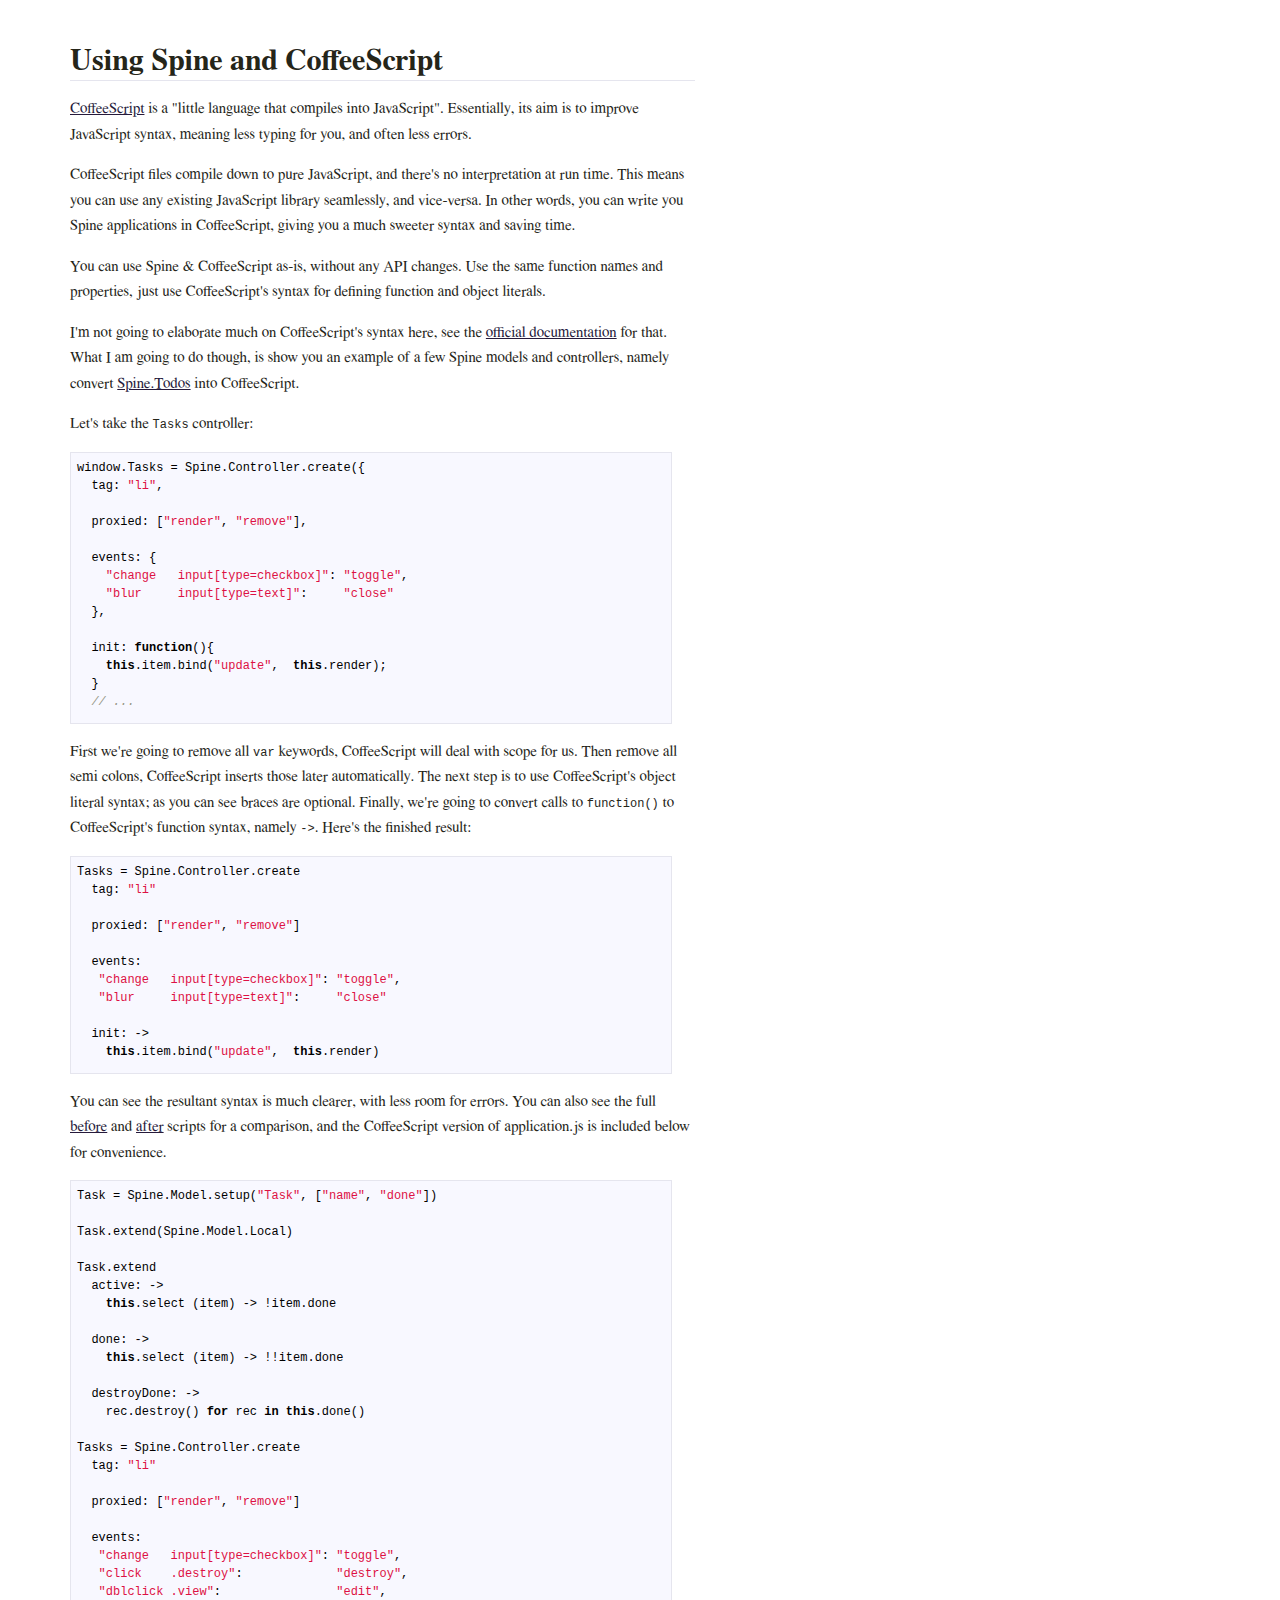
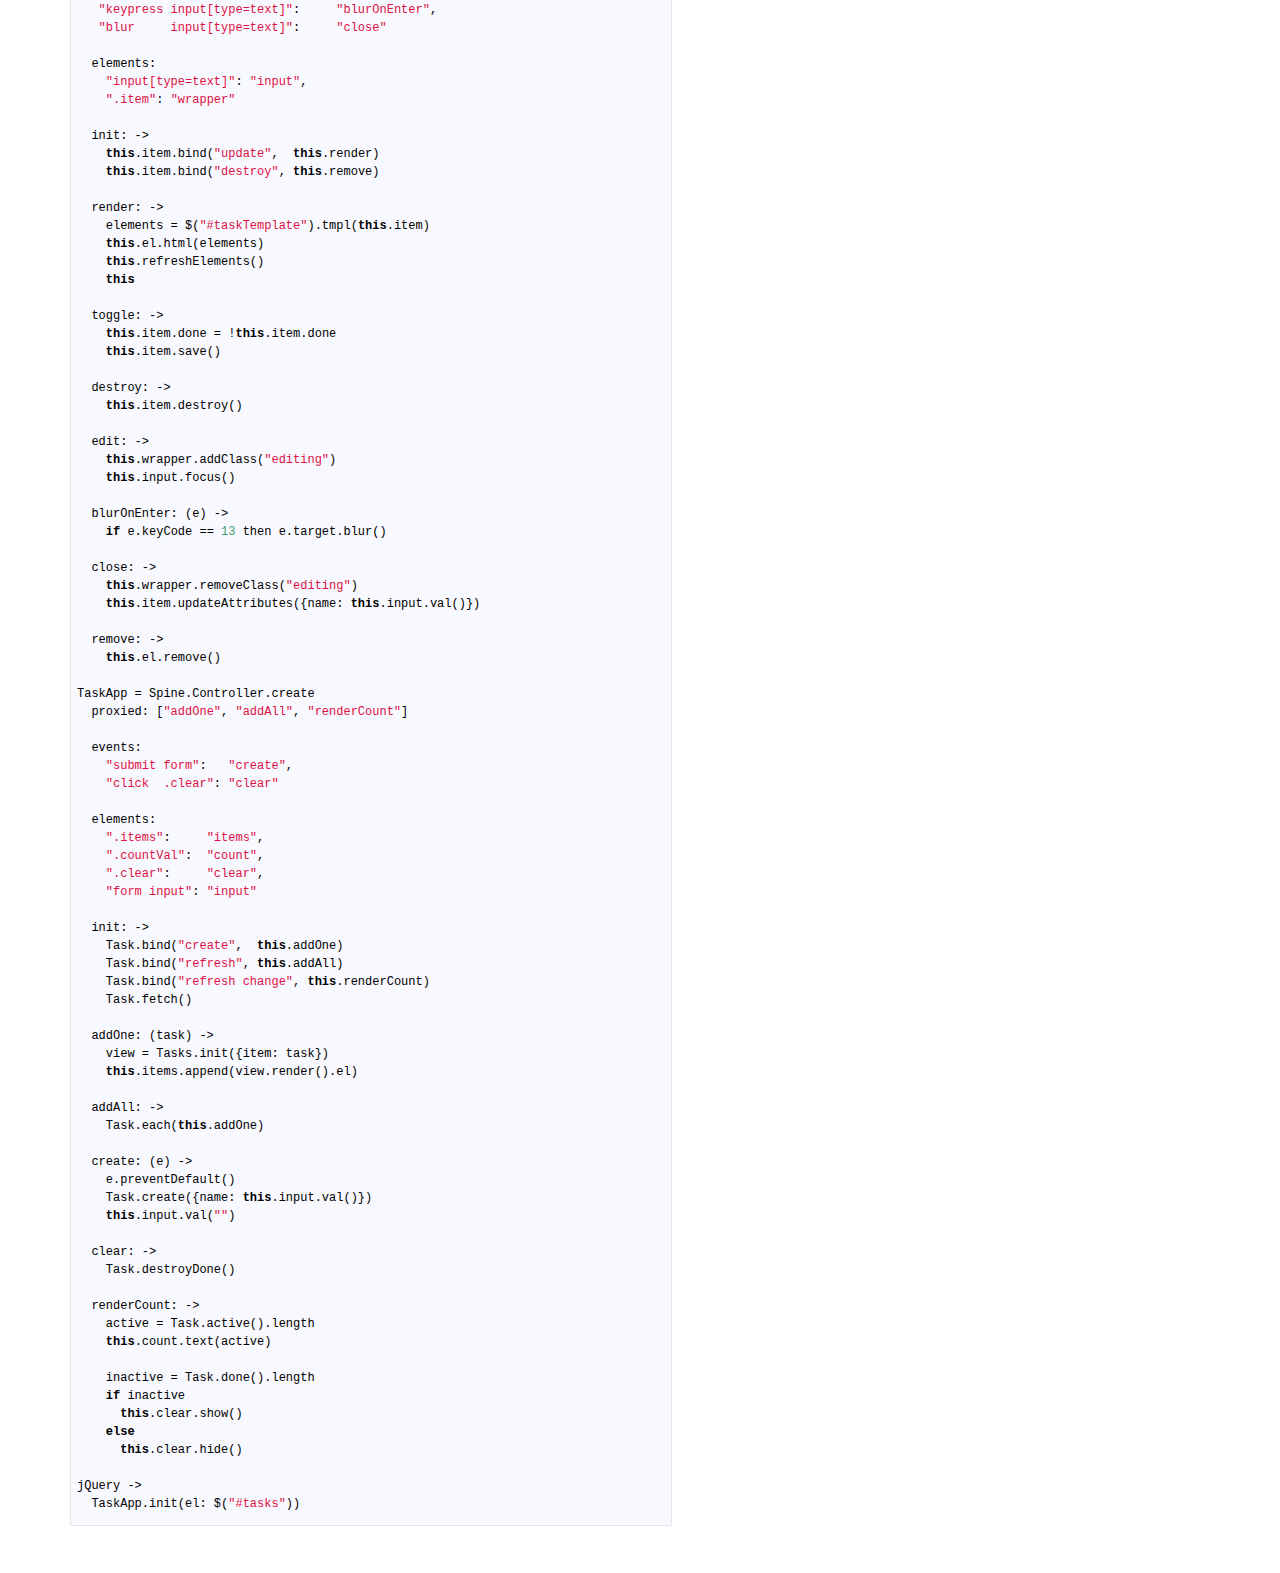
==== coffee.html @ 80f64cfd "add CoffeScript tutorial" ====
<!DOCTYPE html>
<html>
<head>
<meta charset=utf-8>
<title>Spine Tutorials</title>
<link rel="stylesheet" href="site/site.css" type="text/css" charset="utf-8">
<link rel="stylesheet" href="site/highlight.css" type="text/css" charset="utf-8">
<script src="site/jquery.js" type="text/javascript" charset="utf-8"></script>      
<script src="site/highlight.js" type="text/javascript" charset="utf-8"></script>
<script type="text/javascript" charset="utf-8">
  hljs.initHighlightingOnLoad();
</script>
</head>
<body>
<div id="container"><h1>Using Spine and CoffeeScript</h1>

<p><a href="http://jashkenas.github.com/coffee-script">CoffeeScript</a> is a "little language that compiles into JavaScript". Essentially, its aim is to improve JavaScript syntax, meaning less typing for you, and often less errors.</p>

<p>CoffeeScript files compile down to pure JavaScript, and there's no interpretation at run time. This means you can use any existing JavaScript library seamlessly, and vice-versa. In other words, you can write you Spine applications in CoffeeScript, giving you a much sweeter syntax and saving time.</p>

<p>You can use Spine &amp; CoffeeScript as-is, without any API changes. Use the same function names and properties, just use CoffeeScript's syntax for defining function and object literals.</p>

<p>I'm not going to elaborate much on CoffeeScript's syntax here, see the <a href="http://jashkenas.github.com/coffee-script">official documentation</a> for that. What I am going to do though, is show you an example of a few Spine models and controllers, namely convert <a href="http://github.com/maccman/spine.todos">Spine.Todos</a> into CoffeeScript.</p>

<p>Let's take the <code>Tasks</code> controller:</p>

<pre><code>window.Tasks = Spine.Controller.create({
  tag: "li",

  proxied: ["render", "remove"],

  events: {
    "change   input[type=checkbox]": "toggle",
    "blur     input[type=text]":     "close"
  },

  init: function(){
    this.item.bind("update",  this.render);
  }
  // ...
</code></pre>

<p>First we're going to remove all <code>var</code> keywords, CoffeeScript will deal with scope for us. Then remove all semi colons, CoffeeScript inserts those later automatically. The next step is to use CoffeeScript's object literal syntax; as you can see braces are optional. Finally, we're going to convert calls to <code>function()</code> to CoffeeScript's function syntax, namely <code>-&gt;</code>. Here's the finished result:</p>

<pre><code>Tasks = Spine.Controller.create
  tag: "li"

  proxied: ["render", "remove"]

  events:
   "change   input[type=checkbox]": "toggle",
   "blur     input[type=text]":     "close"

  init: -&gt;
    this.item.bind("update",  this.render)
</code></pre>

<p>You can see the resultant syntax is much clearer, with less room for errors. You can also see the full <a href="https://github.com/maccman/spine.todos/blob/master/app/application.js">before</a> and <a href="https://github.com/maccman/spine.todos/blob/coffee/app/application.coffee">after</a> scripts for a comparison, and the CoffeeScript version of application.js is included below for convenience.</p>

<pre><code>Task = Spine.Model.setup("Task", ["name", "done"])

Task.extend(Spine.Model.Local)

Task.extend
  active: -&gt;
    this.select (item) -&gt; !item.done

  done: -&gt;
    this.select (item) -&gt; !!item.done

  destroyDone: -&gt;
    rec.destroy() for rec in this.done()

Tasks = Spine.Controller.create
  tag: "li"

  proxied: ["render", "remove"]

  events:
   "change   input[type=checkbox]": "toggle",
   "click    .destroy":             "destroy",
   "dblclick .view":                "edit",
   "keypress input[type=text]":     "blurOnEnter",
   "blur     input[type=text]":     "close"

  elements:
    "input[type=text]": "input",
    ".item": "wrapper"

  init: -&gt;
    this.item.bind("update",  this.render)
    this.item.bind("destroy", this.remove)

  render: -&gt;
    elements = $("#taskTemplate").tmpl(this.item)
    this.el.html(elements)
    this.refreshElements()
    this

  toggle: -&gt;
    this.item.done = !this.item.done
    this.item.save()

  destroy: -&gt;
    this.item.destroy()

  edit: -&gt;
    this.wrapper.addClass("editing")
    this.input.focus()

  blurOnEnter: (e) -&gt;
    if e.keyCode == 13 then e.target.blur()

  close: -&gt;
    this.wrapper.removeClass("editing")
    this.item.updateAttributes({name: this.input.val()})

  remove: -&gt;
    this.el.remove()

TaskApp = Spine.Controller.create    
  proxied: ["addOne", "addAll", "renderCount"]

  events:
    "submit form":   "create",
    "click  .clear": "clear"

  elements:
    ".items":     "items",
    ".countVal":  "count",
    ".clear":     "clear",
    "form input": "input"

  init: -&gt;
    Task.bind("create",  this.addOne)
    Task.bind("refresh", this.addAll)
    Task.bind("refresh change", this.renderCount)
    Task.fetch()

  addOne: (task) -&gt;
    view = Tasks.init({item: task})
    this.items.append(view.render().el)

  addAll: -&gt;
    Task.each(this.addOne)

  create: (e) -&gt;
    e.preventDefault()
    Task.create({name: this.input.val()})
    this.input.val("")

  clear: -&gt;
    Task.destroyDone()

  renderCount: -&gt;
    active = Task.active().length
    this.count.text(active)

    inactive = Task.done().length
    if inactive 
      this.clear.show()
    else
      this.clear.hide()

jQuery -&gt;
  TaskApp.init(el: $("#tasks"))
</code></pre>
</div>
</body>
</html>
---- site/site.css ----
body {
  font-family: 'Palatino Linotype', 'Book Antiqua', Palatino, FreeSerif, serif;
  font-size: 15px;
  line-height: 22px;
  color: #252519;
  margin: 0 30px; padding: 0;
}

a {
  color: #261a3b;
}

a:visited {
  color: #261a3b;
}

img {
  margin-bottom: 30px;
}

p {
  margin: 0 0 15px 0;
  line-height: 1.7em;
}

h1, h2, h3, h4, h5, h6 {
  margin: 15px 0 15px 0;
}

h2 {
  padding-top: 10px;
  margin-top: 20px;
  font-size: 1.2em;
}

h1 {
  padding: 10px 0 8px 0;
  margin-top: 30px;
  border-bottom: 1px solid #e5e5ee;
}

pre, code {
  font-size: 12px; line-height: 18px;
  font-family: Monaco, Consolas, "Lucida Console", monospace;
  margin: 0; padding: 0;
}

pre {
  margin: 0 0 15px 0;
  width: 600px;
  border: 1px solid #e5e5ee;  
  background: ghostWhite;
  overflow: auto;
}

ul {
  padding: 0;
  margin: 10px 0;
  list-style-position: inside;
}

#container {
  width: 625px;
  margin: 40px 0 50px 40px;
}

.back {
  float: right;
  margin: 10px 5px 0 0;
}
---- site/highlight.css ----
/*

github.com style (c) Vasily Polovnyov <vast@whiteants.net>

*/

pre code {
  display: inline-block; 
  padding: 0.5em;
  color: #000;
  background: #f8f8ff;
  overflow: auto;
}

pre .comment,
pre .template_comment,
pre .diff .header,
pre .javadoc {
  color: #998;
  font-style: italic
}

pre .keyword,
pre .css .rule .keyword,
pre .winutils,
pre .javascript .title,
pre .lisp .title,
pre .subst {
  color: #000;
  font-weight: bold
}

pre .number,
pre .hexcolor {
  color: #40a070
}

pre .string,
pre .tag .value,
pre .phpdoc,
pre .tex .formula {
  color: #d14
}

pre .title,
pre .id {
  color: #900;
  font-weight: bold
}

pre .javascript .title,
pre .lisp .title,
pre .subst {
  font-weight: normal
}

pre .class .title,
pre .tex .command {
  color: #458;
  font-weight: bold
}

pre .tag,
pre .css .keyword,
pre .html .keyword,
pre .tag .title,
pre .django .tag .keyword {
  color: #000080;
  font-weight: normal
}

pre .attribute,
pre .variable,
pre .instancevar,
pre .lisp .body {
  color: #008080
}

pre .regexp {
  color: #009926
}

pre .class {
  color: #458;
  font-weight: bold
}

pre .symbol,
pre .ruby .symbol .string,
pre .ruby .symbol .keyword,
pre .ruby .symbol .keymethods,
pre .lisp .keyword,
pre .tex .special {
  color: #990073
}

pre .builtin,
pre .built_in,
pre .lisp .title {
  color: #0086b3
}

pre .preprocessor,
pre .pi,
pre .doctype,
pre .shebang,
pre .cdata {
  color: #999;
  font-weight: bold
}

pre .deletion {
  background: #fdd
}

pre .addition {
  background: #dfd
}

pre .diff .change {
  background: #0086b3
}

pre .chunk {
  color: #aaa
}

pre .tex .formula {
  opacity: 0.5;
}
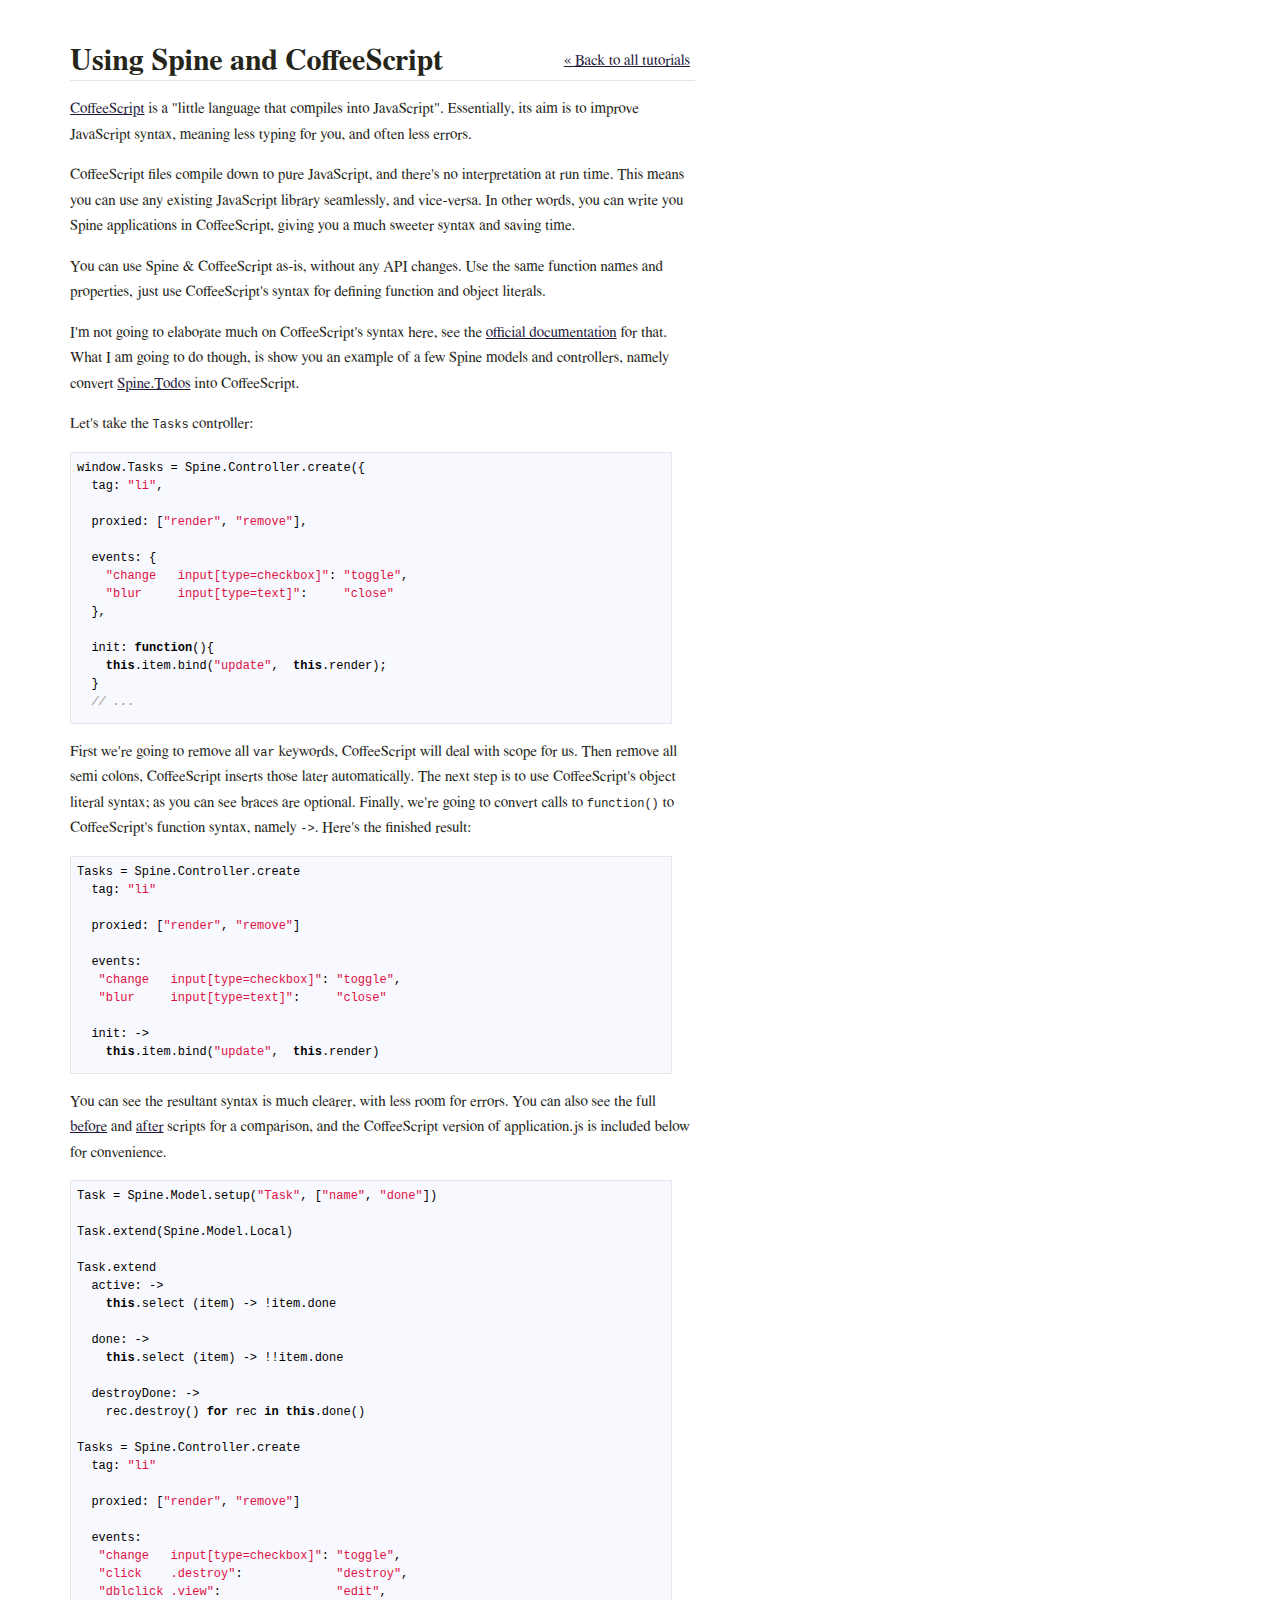
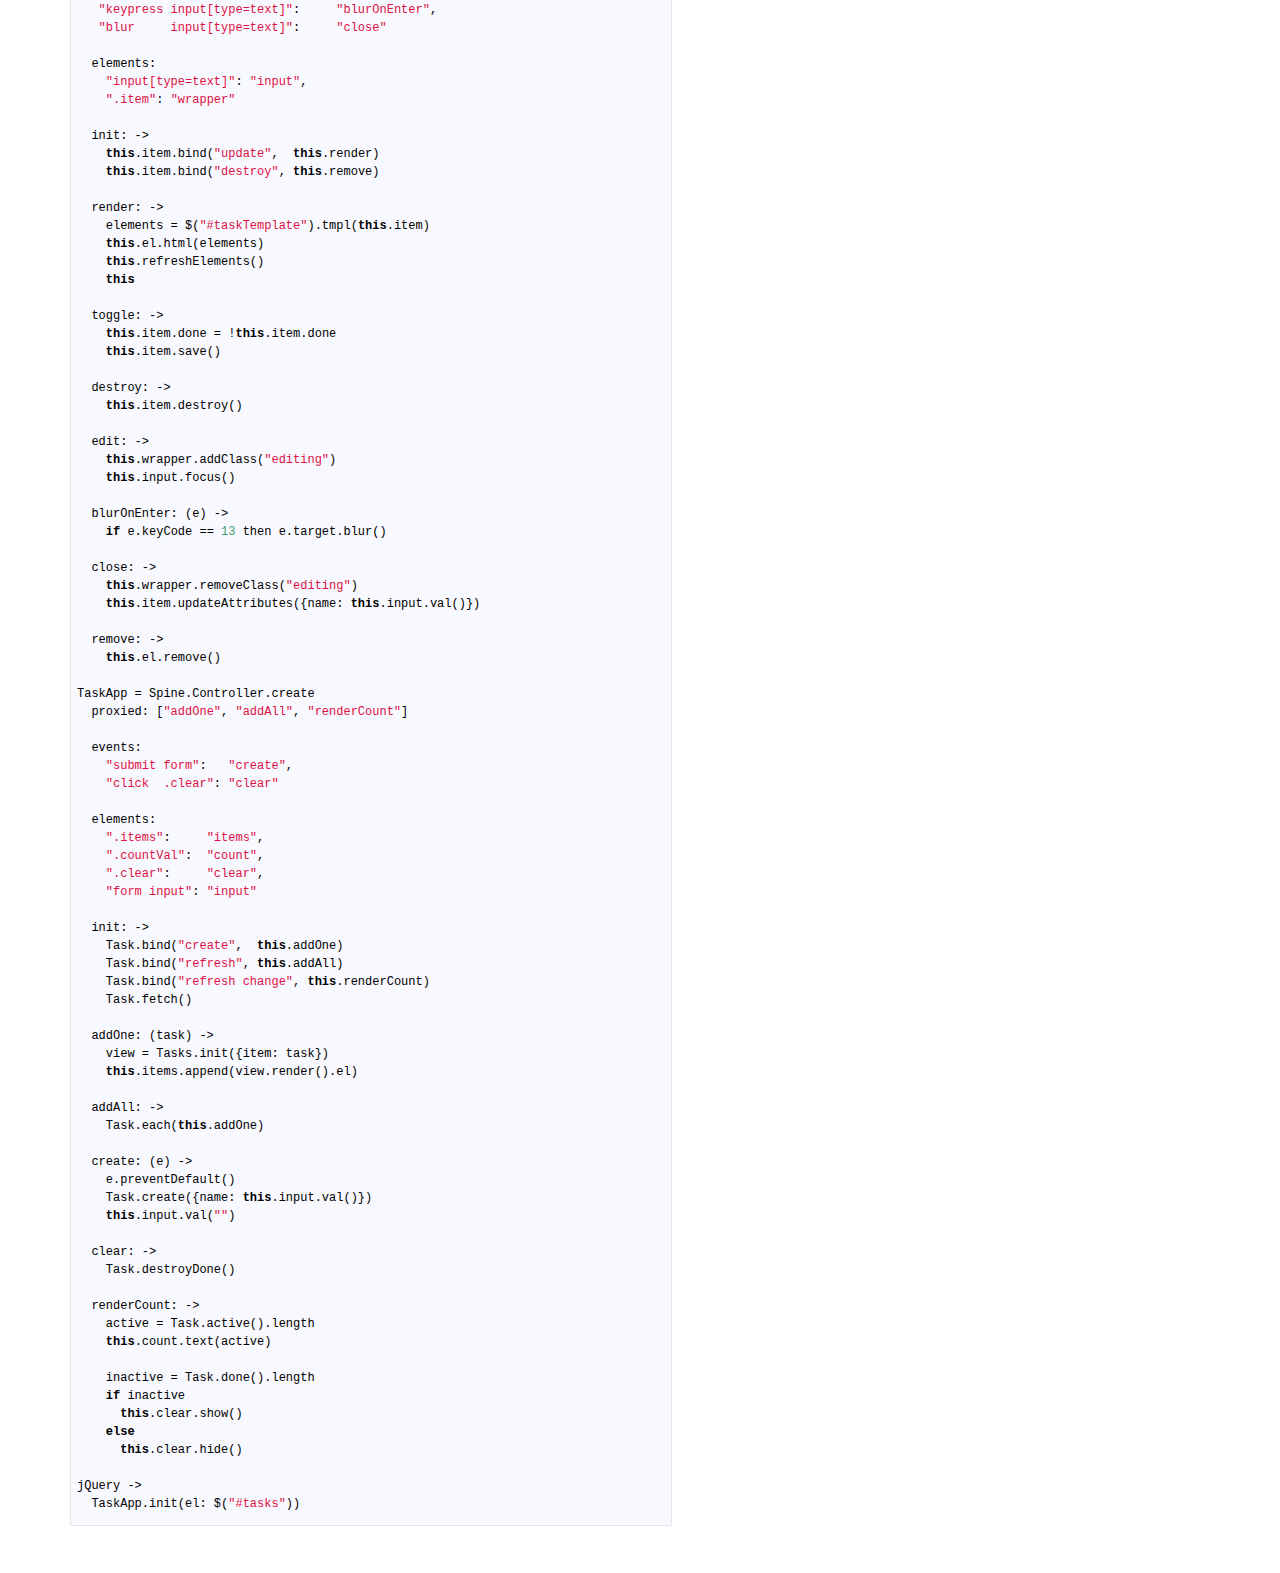
==== commit 86d8fe0c: "add templating and CoffeeScript tutorials" ====
--- a/coffee.html
+++ b/coffee.html
@@ -12,7 +12,10 @@
 </script>
 </head>
 <body>
-<div id="container"><h1>Using Spine and CoffeeScript</h1>
+<div id="container"><div class="back"><a href="index.html">&laquo; Back to all tutorials</a></div>
+
+
+<h1>Using Spine and CoffeeScript</h1>
 
 <p><a href="http://jashkenas.github.com/coffee-script">CoffeeScript</a> is a "little language that compiles into JavaScript". Essentially, its aim is to improve JavaScript syntax, meaning less typing for you, and often less errors.</p>
 
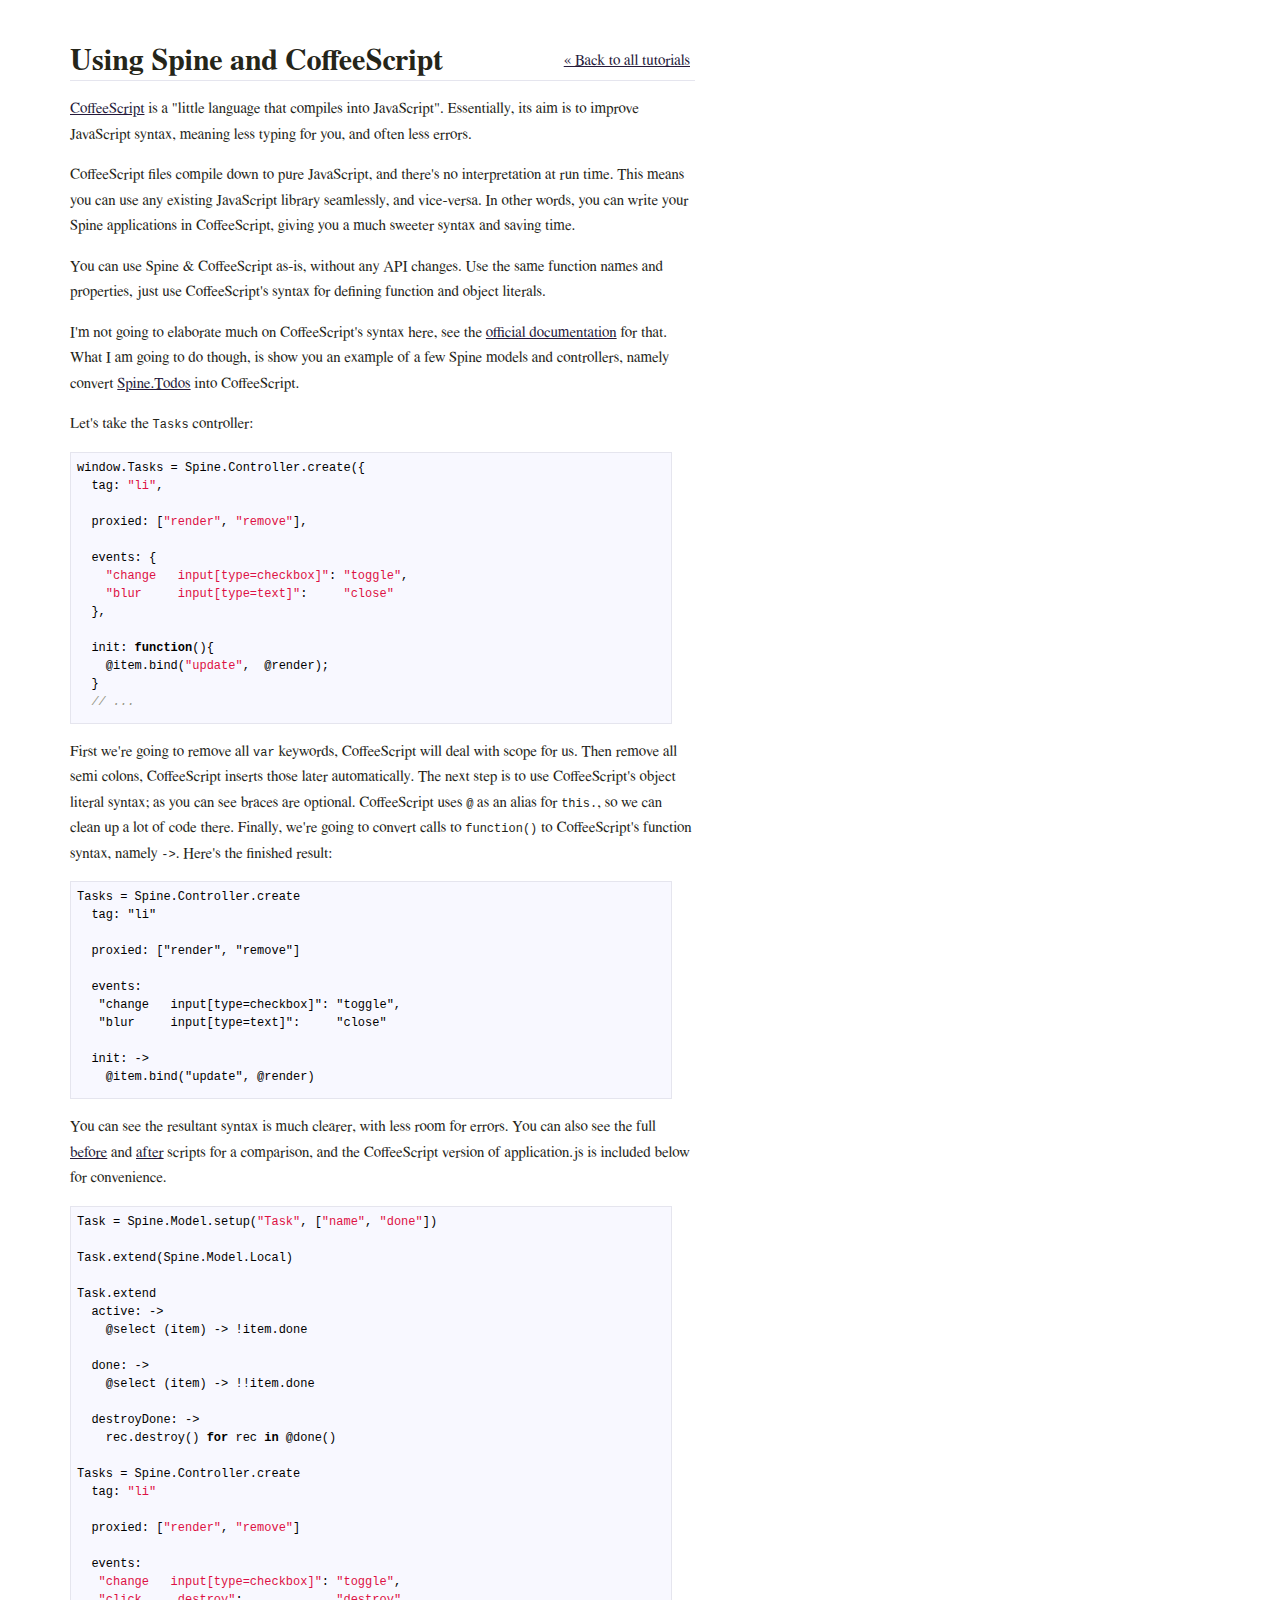
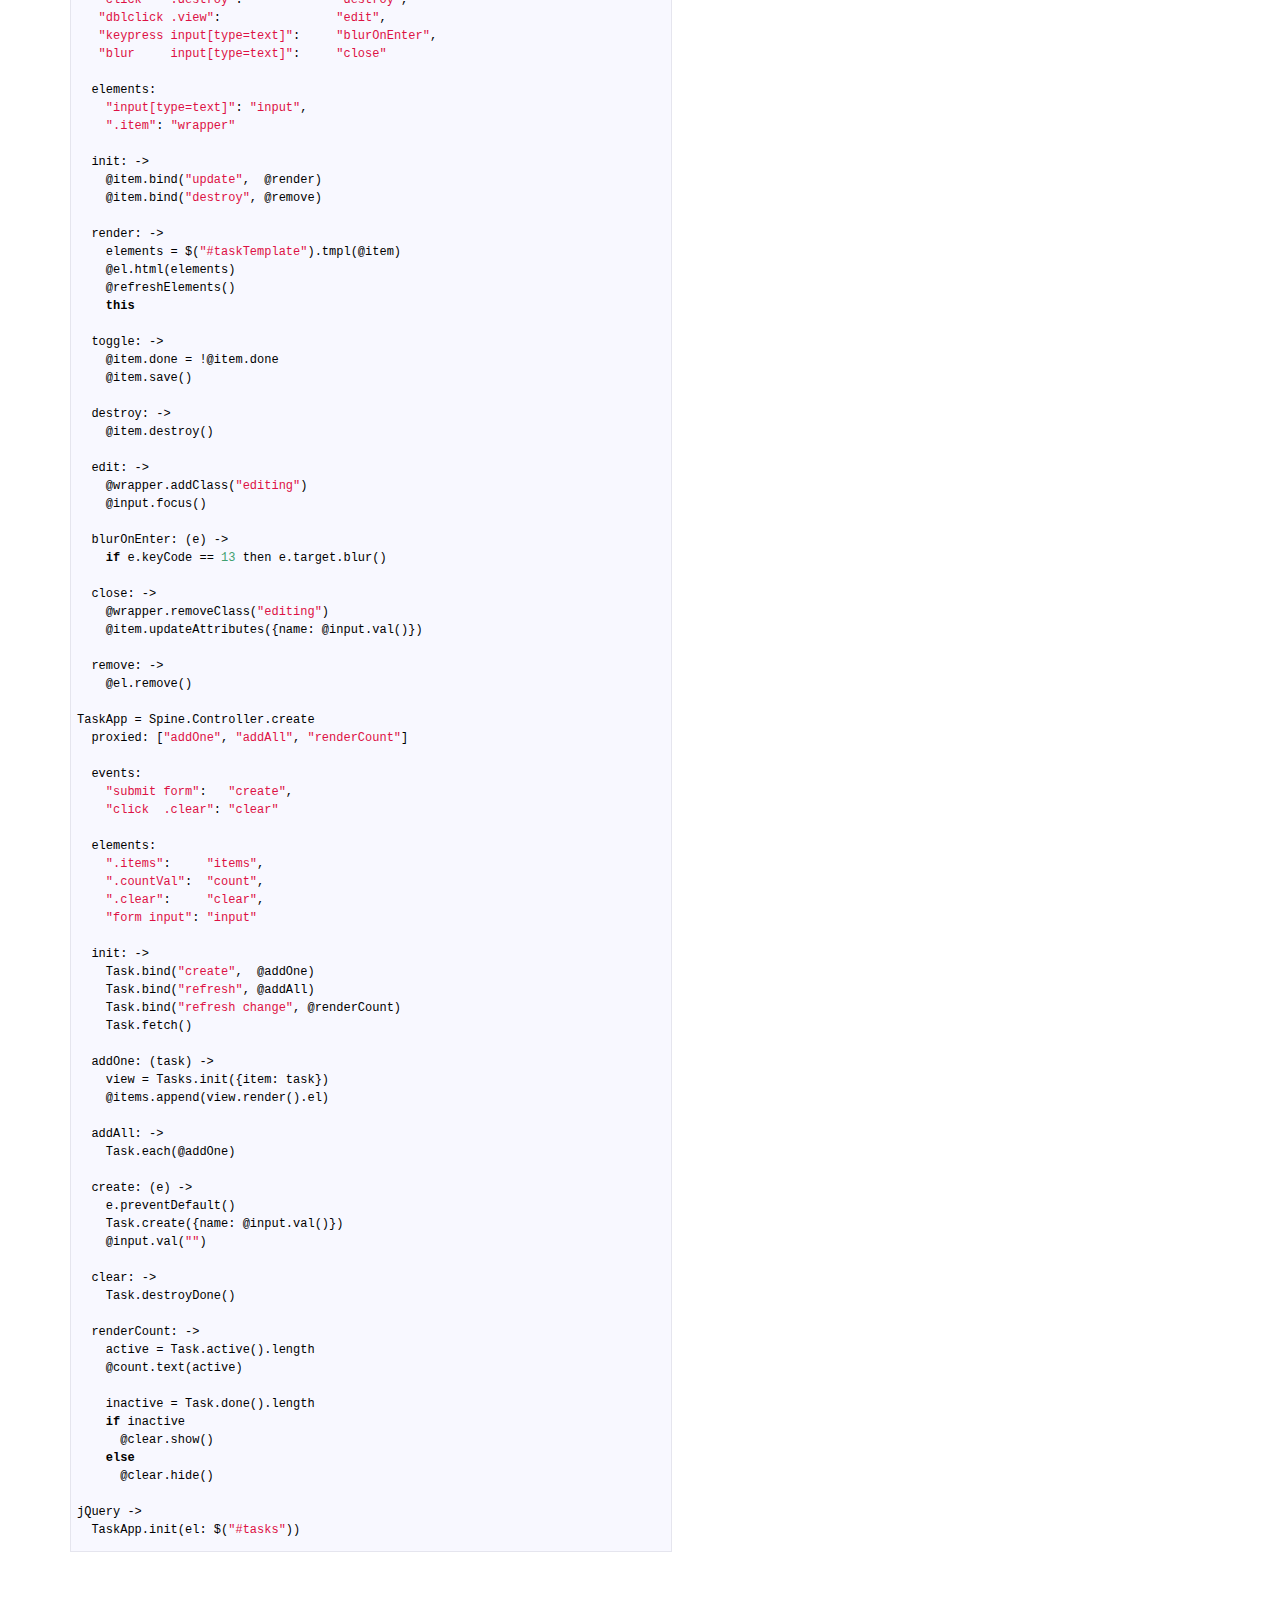
==== commit 65debad7: "fix some typos" ====
--- a/coffee.html
+++ b/coffee.html
@@ -19,7 +19,7 @@
 
 <p><a href="http://jashkenas.github.com/coffee-script">CoffeeScript</a> is a "little language that compiles into JavaScript". Essentially, its aim is to improve JavaScript syntax, meaning less typing for you, and often less errors.</p>
 
-<p>CoffeeScript files compile down to pure JavaScript, and there's no interpretation at run time. This means you can use any existing JavaScript library seamlessly, and vice-versa. In other words, you can write you Spine applications in CoffeeScript, giving you a much sweeter syntax and saving time.</p>
+<p>CoffeeScript files compile down to pure JavaScript, and there's no interpretation at run time. This means you can use any existing JavaScript library seamlessly, and vice-versa. In other words, you can write your Spine applications in CoffeeScript, giving you a much sweeter syntax and saving time.</p>
 
 <p>You can use Spine &amp; CoffeeScript as-is, without any API changes. Use the same function names and properties, just use CoffeeScript's syntax for defining function and object literals.</p>
 
@@ -38,12 +38,12 @@
   },
 
   init: function(){
-    this.item.bind("update",  this.render);
+    @item.bind("update",  @render);
   }
   // ...
 </code></pre>
 
-<p>First we're going to remove all <code>var</code> keywords, CoffeeScript will deal with scope for us. Then remove all semi colons, CoffeeScript inserts those later automatically. The next step is to use CoffeeScript's object literal syntax; as you can see braces are optional. Finally, we're going to convert calls to <code>function()</code> to CoffeeScript's function syntax, namely <code>-&gt;</code>. Here's the finished result:</p>
+<p>First we're going to remove all <code>var</code> keywords, CoffeeScript will deal with scope for us. Then remove all semi colons, CoffeeScript inserts those later automatically. The next step is to use CoffeeScript's object literal syntax; as you can see braces are optional. CoffeeScript uses <code>@</code> as an alias for <code>this.</code>, so we can clean up a lot of code there. Finally, we're going to convert calls to <code>function()</code> to CoffeeScript's function syntax, namely <code>-&gt;</code>. Here's the finished result:</p>
 
 <pre><code>Tasks = Spine.Controller.create
   tag: "li"
@@ -55,7 +55,7 @@
    "blur     input[type=text]":     "close"
 
   init: -&gt;
-    this.item.bind("update",  this.render)
+    @item.bind("update", @render)
 </code></pre>
 
 <p>You can see the resultant syntax is much clearer, with less room for errors. You can also see the full <a href="https://github.com/maccman/spine.todos/blob/master/app/application.js">before</a> and <a href="https://github.com/maccman/spine.todos/blob/coffee/app/application.coffee">after</a> scripts for a comparison, and the CoffeeScript version of application.js is included below for convenience.</p>
@@ -66,13 +66,13 @@
 
 Task.extend
   active: -&gt;
-    this.select (item) -&gt; !item.done
+    @select (item) -&gt; !item.done
 
   done: -&gt;
-    this.select (item) -&gt; !!item.done
+    @select (item) -&gt; !!item.done
 
   destroyDone: -&gt;
-    rec.destroy() for rec in this.done()
+    rec.destroy() for rec in @done()
 
 Tasks = Spine.Controller.create
   tag: "li"
@@ -91,35 +91,35 @@
     ".item": "wrapper"
 
   init: -&gt;
-    this.item.bind("update",  this.render)
-    this.item.bind("destroy", this.remove)
+    @item.bind("update",  @render)
+    @item.bind("destroy", @remove)
 
   render: -&gt;
-    elements = $("#taskTemplate").tmpl(this.item)
-    this.el.html(elements)
-    this.refreshElements()
+    elements = $("#taskTemplate").tmpl(@item)
+    @el.html(elements)
+    @refreshElements()
     this
 
   toggle: -&gt;
-    this.item.done = !this.item.done
-    this.item.save()
+    @item.done = !@item.done
+    @item.save()
 
   destroy: -&gt;
-    this.item.destroy()
+    @item.destroy()
 
   edit: -&gt;
-    this.wrapper.addClass("editing")
-    this.input.focus()
+    @wrapper.addClass("editing")
+    @input.focus()
 
   blurOnEnter: (e) -&gt;
     if e.keyCode == 13 then e.target.blur()
 
   close: -&gt;
-    this.wrapper.removeClass("editing")
-    this.item.updateAttributes({name: this.input.val()})
+    @wrapper.removeClass("editing")
+    @item.updateAttributes({name: @input.val()})
 
   remove: -&gt;
-    this.el.remove()
+    @el.remove()
 
 TaskApp = Spine.Controller.create    
   proxied: ["addOne", "addAll", "renderCount"]
@@ -135,35 +135,35 @@
     "form input": "input"
 
   init: -&gt;
-    Task.bind("create",  this.addOne)
-    Task.bind("refresh", this.addAll)
-    Task.bind("refresh change", this.renderCount)
+    Task.bind("create",  @addOne)
+    Task.bind("refresh", @addAll)
+    Task.bind("refresh change", @renderCount)
     Task.fetch()
 
   addOne: (task) -&gt;
     view = Tasks.init({item: task})
-    this.items.append(view.render().el)
+    @items.append(view.render().el)
 
   addAll: -&gt;
-    Task.each(this.addOne)
+    Task.each(@addOne)
 
   create: (e) -&gt;
     e.preventDefault()
-    Task.create({name: this.input.val()})
-    this.input.val("")
+    Task.create({name: @input.val()})
+    @input.val("")
 
   clear: -&gt;
     Task.destroyDone()
 
   renderCount: -&gt;
     active = Task.active().length
-    this.count.text(active)
+    @count.text(active)
 
     inactive = Task.done().length
     if inactive 
-      this.clear.show()
+      @clear.show()
     else
-      this.clear.hide()
+      @clear.hide()
 
 jQuery -&gt;
   TaskApp.init(el: $("#tasks"))
